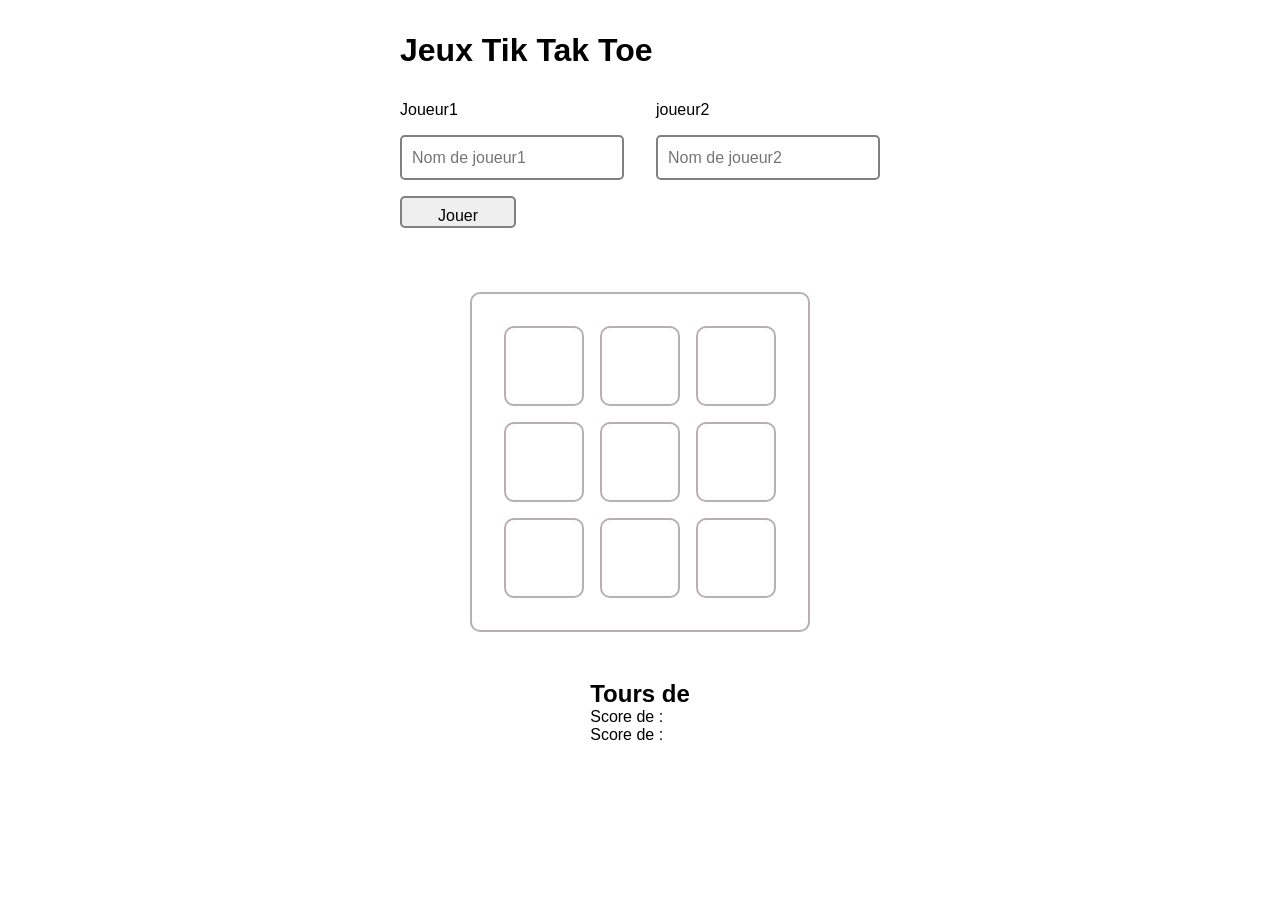
==== index.html @ d890a497 "valeur" ====
<!DOCTYPE html>
<html lang="en">
<head>
    <meta charset="UTF-8">
    <meta name="viewport" content="width=device-width, initial-scale=1.0">
    <title>Tik tak</title>
    <link rel="stylesheet" href="style.css">
    <script src="app.js"></script>
</head>
<body>
    <div class="title">
        <h1>Jeux Tik Tak Toe</h1>
        <div class="form">
            <div class="input_name1">
                <label for="">Joueur1</label>
                <input type="text" id="name_player1" placeholder="Nom de joueur1">
            </div>
            <div class="input_name1">
                <label for="">joueur2</label>
                <input type="text" id="name_player2" placeholder="Nom de joueur2">
            </div>
        </div>
        <div>
            <button id="commencer" onclick="btn()">Jouer</button>
        </div>
        <div id="player_name">
        </div>
    </div>
    <div class="grid">
        <div id="case1" onclick="valeur()" class="tab"></div>
        <div id="case2" onclick="valeur()"  class="tab"></div>
        <div id="case3" onclick="valeur()"  class="tab"></div>
        <div id="case4" onclick="valeur()"  class="tab"></div>
        <div id="case5" onclick="valeur()" class="tab"></div>
        <div id="case6" onclick="valeur()" class="tab"></div>
        <div id="case7" onclick="valeur()" class="tab"></div>
        <div id="case8" class="tab"></div>
        <div id="case9" class="tab"></div>
    </div>
    <div class="foot">
        <h2>Tours de <span class="turn_palyer"></span> </h2>
        <p>Score de <span id="player1"></span> :  </p>
        <p>Score de <span id="player2"></span> :  </p>
    </div>
    
</body>
</html>
---- style.css ----
*{
    margin: 0;
    padding: 0;
    box-sizing: border-box;
}
body{
    display: flex;
    flex-direction: column;
    align-items: center;
    justify-content: center;
    margin: 2rem;
    font-family: sans-serif;
}
.title{
    display: flex;
    flex-direction: column;
    gap: 1rem;
}
.form{
    display: flex;
    gap: 2rem;
}
label{
    display: block;
    margin: 1rem auto;
}
input{
    height: 5vh;
    border: 2px solid grey;
    border-radius: 5px;
    padding: 1px 10px;
    font-size: 1rem;
}
#commencer {
    padding: 1vh 4vh;
    border-radius: 5px;
    font-size: 1rem;
    border: 2px solid grey;
    height: 2rem;
    cursor: pointer;
}
.grid{
    display: grid;
    grid-template-columns: repeat(3, 5rem);
    grid-template-rows: repeat(3, 5rem);
    gap: 1rem;
    padding: 2rem;
    margin: 3rem auto;
    border-radius: 10px;
    border: 2px solid rgb(183, 176, 176);
}
.tab{
    align-items: center;
    justify-content: center;
    text-align: center;
    font-size: 3rem;
    cursor: pointer;
    border-radius: 10px;
    border: 2px solid rgb(183, 176, 176);
    /* margin: auto 0; */
}
@media (max-width:430px){
    .form{
    display: flex;
    flex-direction: column;
    gap: 2rem;
    }
}
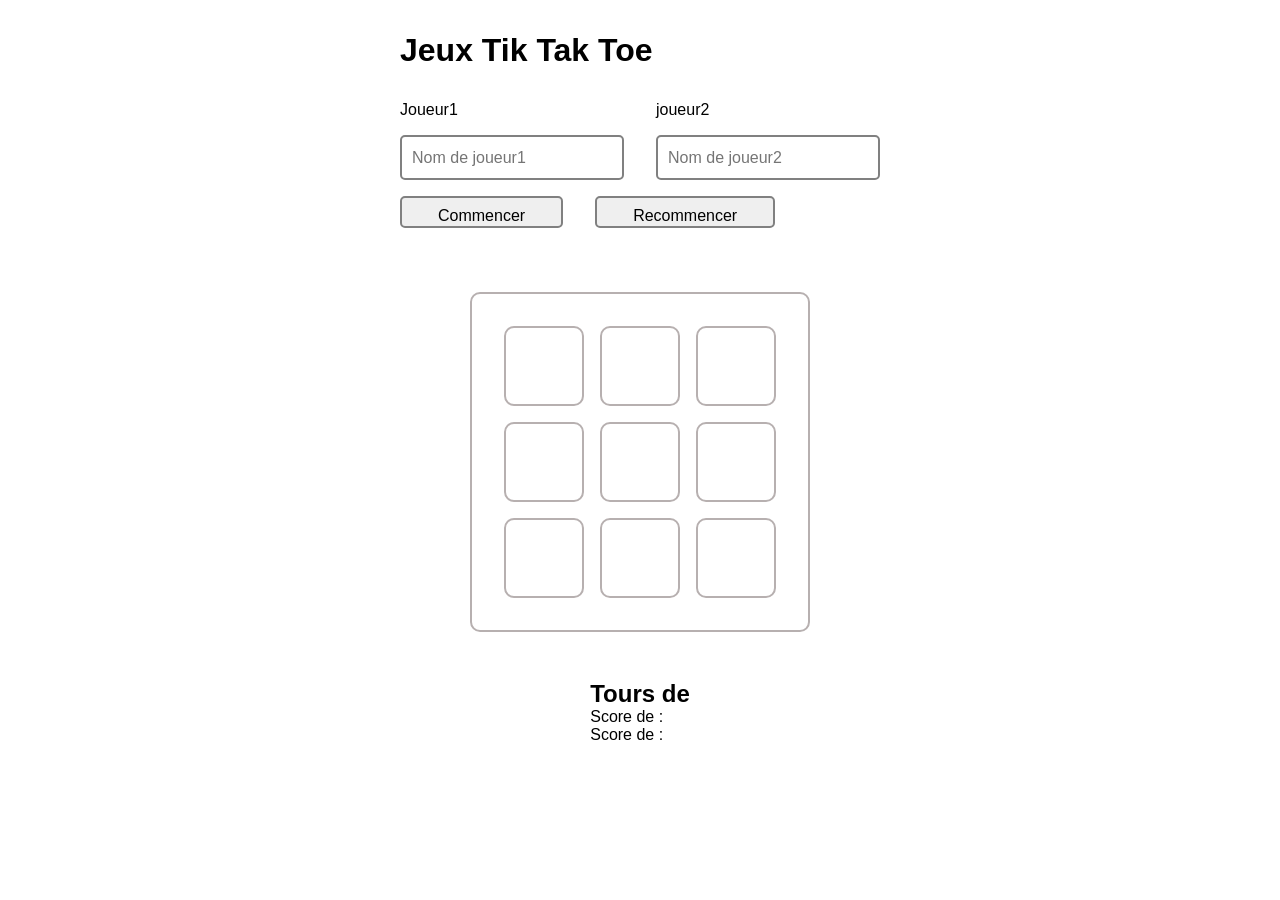
==== commit dd6b413a: "btn recomencer" ====
--- a/index.html
+++ b/index.html
@@ -20,22 +20,23 @@
                 <input type="text" id="name_player2" placeholder="Nom de joueur2">
             </div>
         </div>
-        <div>
-            <button id="commencer" onclick="btn()">Jouer</button>
+        <div class="btn">
+            <button id="commencer" onclick="btn()">Commencer</button>
+            <button id="commencer" onclick="btn2()">Recommencer</button>
         </div>
         <div id="player_name">
         </div>
     </div>
     <div class="grid">
-        <div id="case1" onclick="valeur()" class="tab"></div>
-        <div id="case2" onclick="valeur()"  class="tab"></div>
-        <div id="case3" onclick="valeur()"  class="tab"></div>
-        <div id="case4" onclick="valeur()"  class="tab"></div>
-        <div id="case5" onclick="valeur()" class="tab"></div>
-        <div id="case6" onclick="valeur()" class="tab"></div>
-        <div id="case7" onclick="valeur()" class="tab"></div>
-        <div id="case8" class="tab"></div>
-        <div id="case9" class="tab"></div>
+        <div id="case1" onclick="valeur1()" class="tab"></div>
+        <div id="case2" onclick="valeur2()"  class="tab"></div>
+        <div id="case3" onclick="valeur3()"  class="tab"></div>
+        <div id="case4" onclick="valeur4()"  class="tab"></div>
+        <div id="case5" onclick="valeur5()" class="tab"></div>
+        <div id="case6" onclick="valeur6()" class="tab"></div>
+        <div id="case7" onclick="valeur7()" class="tab"></div>
+        <div id="case8" onclick="valeur8()" class="tab"></div>
+        <div id="case9" onclick="valeur9()" class="tab"></div>
     </div>
     <div class="foot">
         <h2>Tours de <span class="turn_palyer"></span> </h2>
--- a/style.css
+++ b/style.css
@@ -31,12 +31,17 @@
     padding: 1px 10px;
     font-size: 1rem;
 }
+.btn{
+    display: flex;
+    gap: 2rem;
+}
 #commencer {
     padding: 1vh 4vh;
     border-radius: 5px;
     font-size: 1rem;
     border: 2px solid grey;
     height: 2rem;
+    
     cursor: pointer;
 }
 .grid{
@@ -65,4 +70,9 @@
     flex-direction: column;
     gap: 2rem;
     }
+    .btn{
+    display: flex;
+    flex-direction: column;
+    gap: 2rem;
+    }
 }
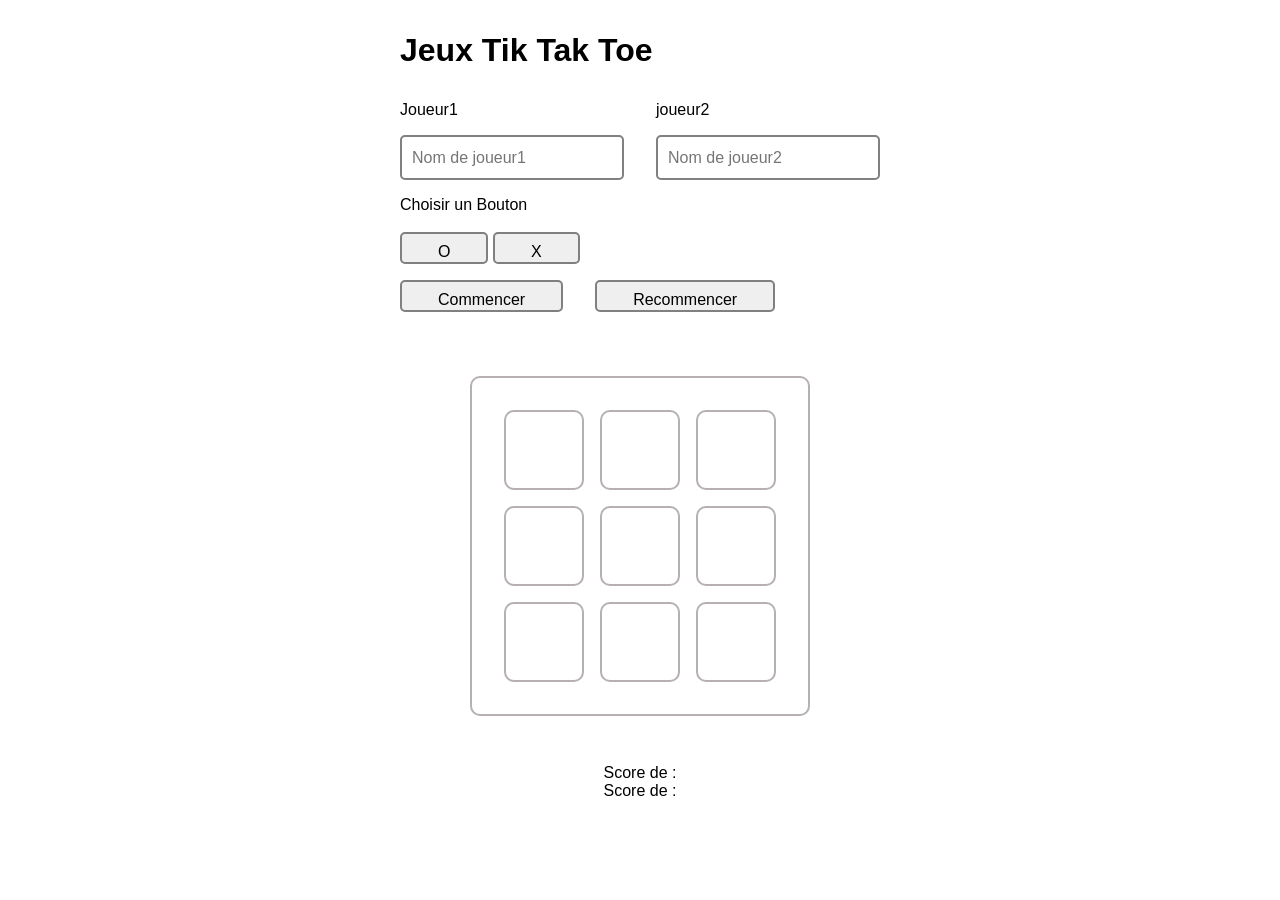
==== commit c642dcfe: "valeur de case" ====
--- a/index.html
+++ b/index.html
@@ -20,9 +20,14 @@
                 <input type="text" id="name_player2" placeholder="Nom de joueur2">
             </div>
         </div>
+        <div class="choix">
+            <p>Choisir un Bouton</p>
+            <input type="submit" id="chose" class="choix_btn" onclick="choix()" value="O">
+            <input type="submit" id="chose2" class="choix_btn" onclick="choix2()" value="X">
+        </div>
         <div class="btn">
-            <button id="commencer" onclick="btn()">Commencer</button>
-            <button id="commencer" onclick="btn2()">Recommencer</button>
+            <button id="commencer"  onclick="btn()">Commencer</button>
+            <button id="commencer"  onclick="btn2()">Recommencer</button>
         </div>
         <div id="player_name">
         </div>
@@ -39,7 +44,6 @@
         <div id="case9" onclick="valeur9()" class="tab"></div>
     </div>
     <div class="foot">
-        <h2>Tours de <span class="turn_palyer"></span> </h2>
         <p>Score de <span id="player1"></span> :  </p>
         <p>Score de <span id="player2"></span> :  </p>
     </div>
--- a/style.css
+++ b/style.css
@@ -35,13 +35,24 @@
     display: flex;
     gap: 2rem;
 }
+.choix{
+    gap: 10rem;
+}
+.choix_btn{
+    margin-top: 2vh;
+     padding: 1vh 4vh;
+    border-radius: 5px;
+    font-size: 1rem;
+    border: 2px solid grey;
+    height: 2rem;
+    cursor: pointer;
+}
 #commencer {
     padding: 1vh 4vh;
     border-radius: 5px;
     font-size: 1rem;
     border: 2px solid grey;
     height: 2rem;
-    
     cursor: pointer;
 }
 .grid{
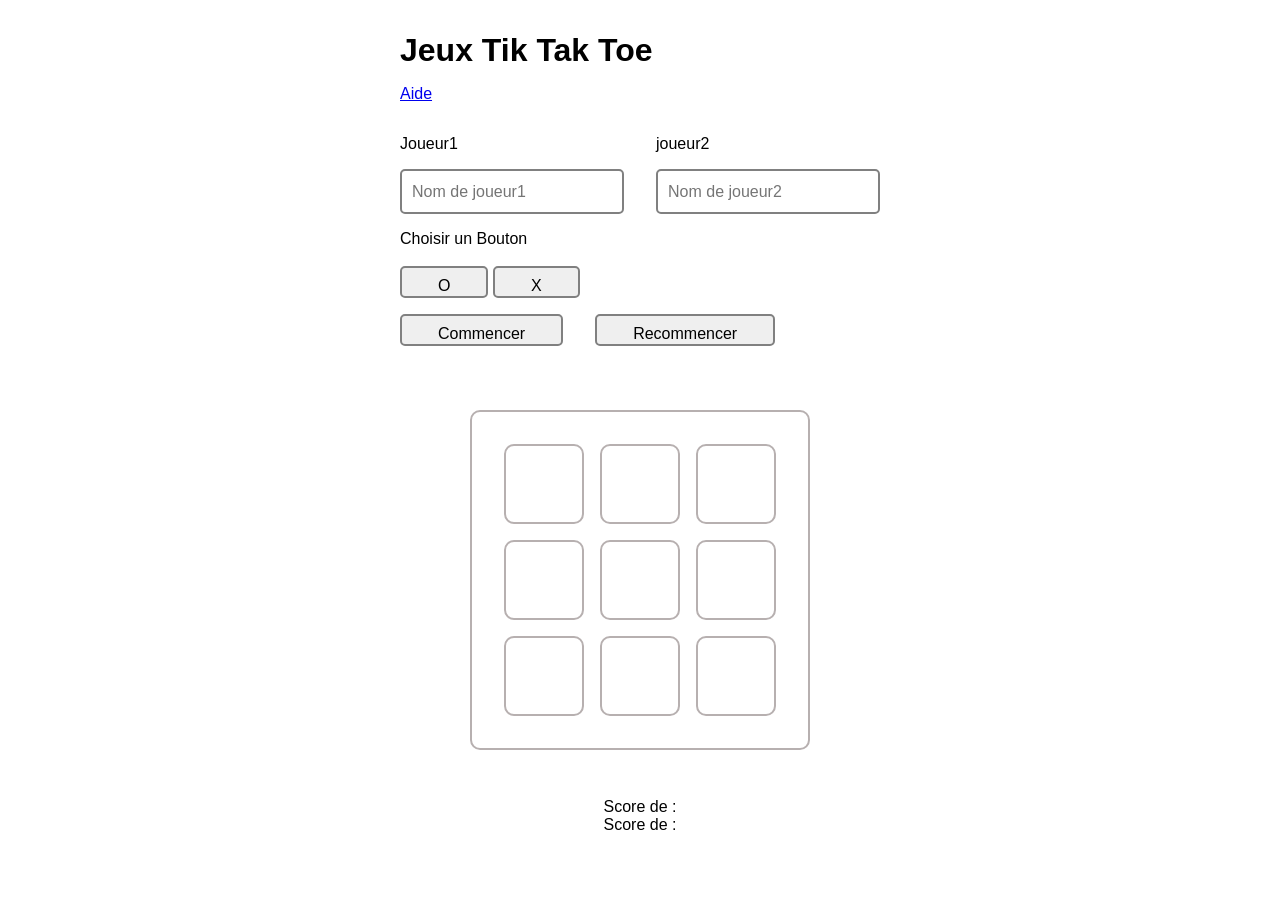
==== commit 792dd4e1: "aide" ====
--- a/index.html
+++ b/index.html
@@ -9,7 +9,8 @@
 </head>
 <body>
     <div class="title">
-        <h1>Jeux Tik Tak Toe</h1>
+        <h1>Jeux Tik Tak Toe </h1>
+        <p><span class="lien" ><a href="aide.html" target="_blank">Aide</a></span></p>
         <div class="form">
             <div class="input_name1">
                 <label for="">Joueur1</label>
--- a/style.css
+++ b/style.css
@@ -75,6 +75,12 @@
     border: 2px solid rgb(183, 176, 176);
     /* margin: auto 0; */
 }
+.lien{
+    font-size: 1rem;
+}
+ul{
+    margin-left: 20px;
+}
 @media (max-width:430px){
     .form{
     display: flex;
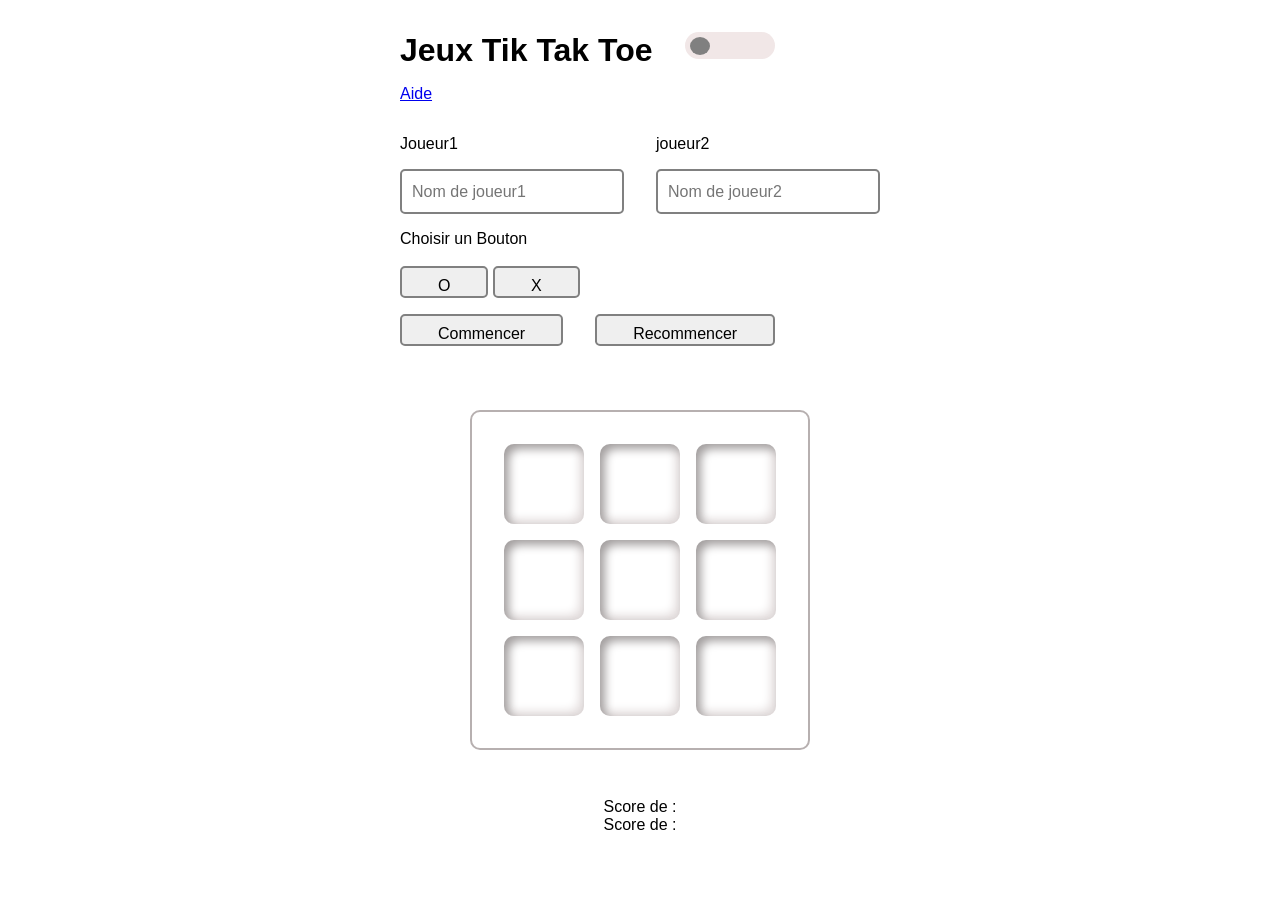
==== commit f3d3b48a: "mode sambre" ====
--- a/index.html
+++ b/index.html
@@ -5,11 +5,18 @@
     <meta name="viewport" content="width=device-width, initial-scale=1.0">
     <title>Tik tak</title>
     <link rel="stylesheet" href="style.css">
+    <link rel="stylesheet" href="https://cdnjs.cloudflare.com/ajax/libs/font-awesome/6.7.2/css/all.min.css">
     <script src="app.js"></script>
 </head>
 <body>
     <div class="title">
-        <h1>Jeux Tik Tak Toe </h1>
+        <div class="barrenav">
+            <h1>Jeux Tik Tak Toe </h1>
+            <div class="mode1">
+                <span  id="mode2" onclick="sombre()"></span> 
+                <span  id="mode3"  onclick="clair()"></span> 
+            </div> 
+        </div>
         <p><span class="lien" ><a href="aide.html" target="_blank">Aide</a></span></p>
         <div class="form">
             <div class="input_name1">
--- a/style.css
+++ b/style.css
@@ -10,6 +10,34 @@
     justify-content: center;
     margin: 2rem;
     font-family: sans-serif;
+}
+.barrenav{
+    display: flex;
+    gap: 2rem;
+}
+.mode1{
+    background: rgb(241, 231, 231);
+    border-radius: 20px;
+    display: flex;
+    gap: 2rem;
+    padding: 5px;
+    width: 10vh;
+    height: 3vh;
+}
+#mode2{
+    background: grey;
+    width: 20px;
+    border-radius: 50%;
+    cursor: pointer;
+    height: 2vh;
+}
+#mode3{
+    background: gray;
+    width: 20px;
+    border-radius: 50%;
+    height: 2vh;
+    cursor: pointer;
+    display: none;
 }
 .title{
     display: flex;
@@ -72,7 +100,9 @@
     font-size: 3rem;
     cursor: pointer;
     border-radius: 10px;
-    border: 2px solid rgb(183, 176, 176);
+    border: none;
+    /* border: 2px solid rgb(183, 176, 176); */
+    box-shadow: inset 5px 5px 10px rgb(163, 159, 159),inset -5px -5px 10px rgb(228, 222, 222);
     /* margin: auto 0; */
 }
 .lien{
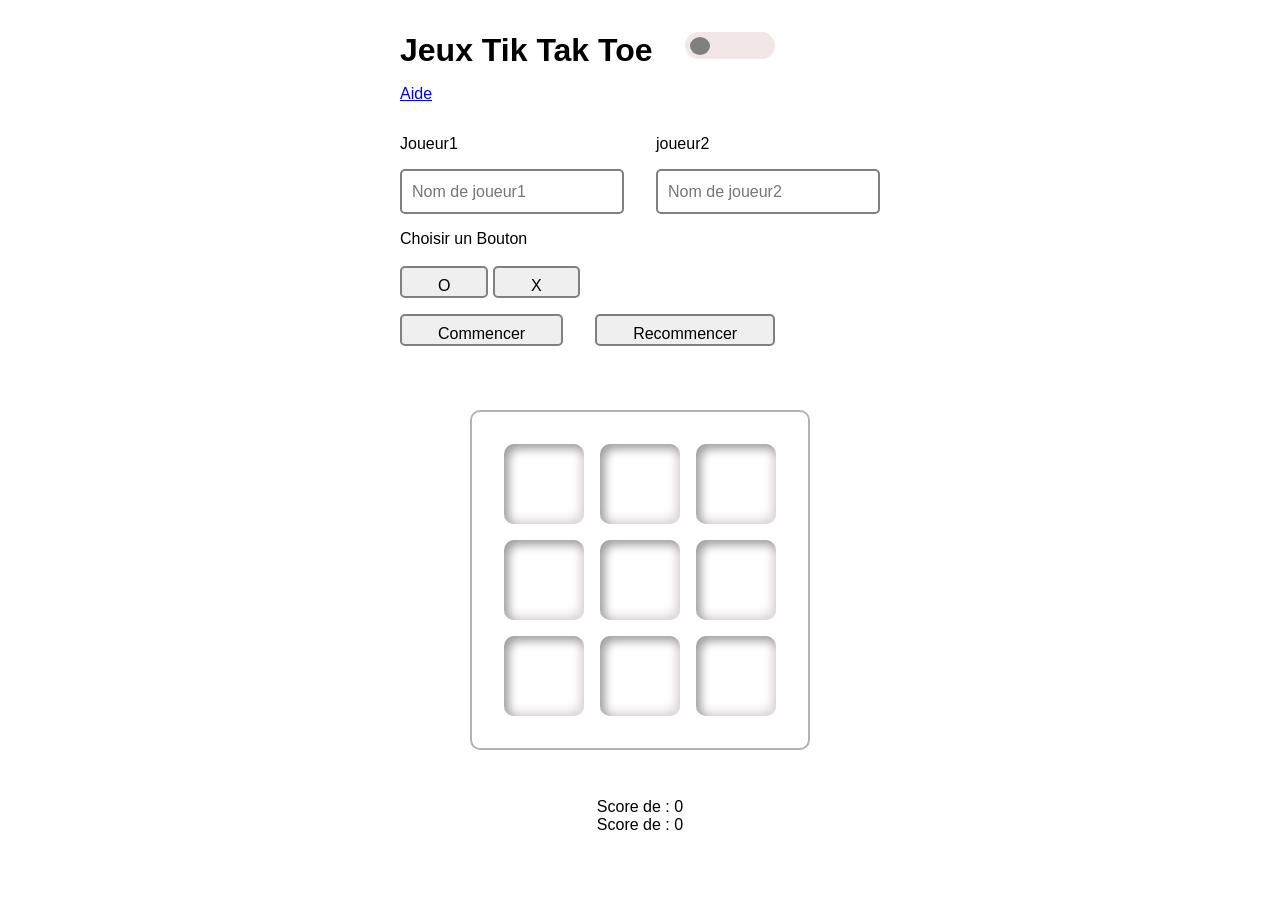
==== commit 23913071: "gestion de scrore" ====
--- a/index.html
+++ b/index.html
@@ -52,8 +52,8 @@
         <div id="case9" onclick="valeur9()" class="tab"></div>
     </div>
     <div class="foot">
-        <p>Score de <span id="player1"></span> :  </p>
-        <p>Score de <span id="player2"></span> :  </p>
+        <p>Score de <span id="player1"></span> : <span id="deb_score1">0</span>  </p>
+        <p>Score de <span id="player2"></span> : <span id="deb_score2">0</span> </p>
     </div>
     
 </body>
--- a/style.css
+++ b/style.css
@@ -33,7 +33,7 @@
 }
 #mode3{
     background: gray;
-    width: 20px;
+    width: 22px;
     border-radius: 50%;
     height: 2vh;
     cursor: pointer;
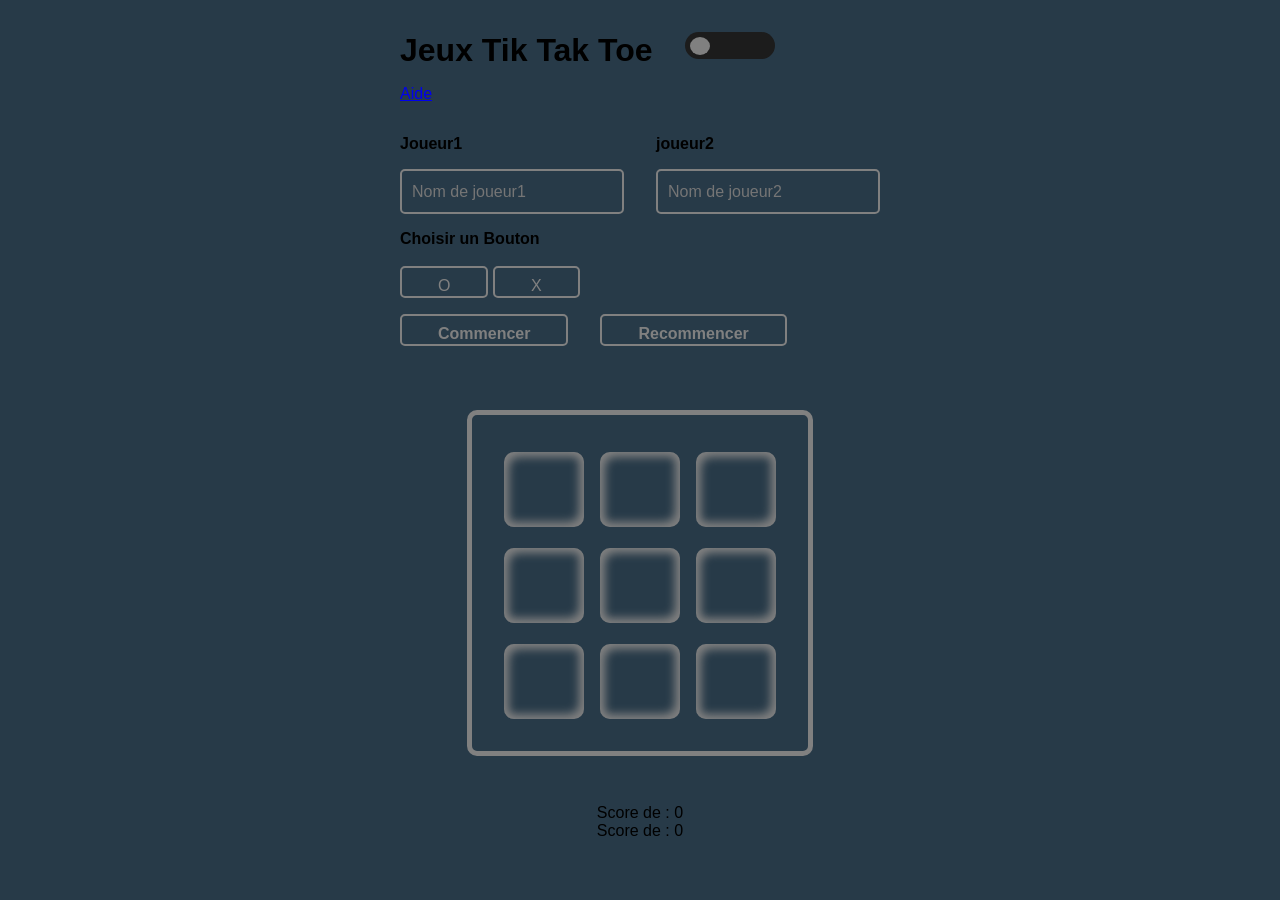
==== commit 623bee14: "backgroud-color" ====
--- a/index.html
+++ b/index.html
@@ -5,14 +5,13 @@
     <meta name="viewport" content="width=device-width, initial-scale=1.0">
     <title>Tik tak</title>
     <link rel="stylesheet" href="style.css">
-    <link rel="stylesheet" href="https://cdnjs.cloudflare.com/ajax/libs/font-awesome/6.7.2/css/all.min.css">
     <script src="app.js"></script>
 </head>
 <body>
     <div class="title">
         <div class="barrenav">
             <h1>Jeux Tik Tak Toe </h1>
-            <div class="mode1">
+            <div class="mode1" id="mode">
                 <span  id="mode2" onclick="sombre()"></span> 
                 <span  id="mode3"  onclick="clair()"></span> 
             </div> 
@@ -29,13 +28,13 @@
             </div>
         </div>
         <div class="choix">
-            <p>Choisir un Bouton</p>
+            <p class="btn_choix">Choisir un Bouton</p>
             <input type="submit" id="chose" class="choix_btn" onclick="choix()" value="O">
             <input type="submit" id="chose2" class="choix_btn" onclick="choix2()" value="X">
         </div>
         <div class="btn">
             <button id="commencer"  onclick="btn()">Commencer</button>
-            <button id="commencer"  onclick="btn2()">Recommencer</button>
+            <button id="recommencer"  onclick="btn2()">Recommencer</button>
         </div>
         <div id="player_name">
         </div>
--- a/style.css
+++ b/style.css
@@ -6,6 +6,7 @@
 body{
     display: flex;
     flex-direction: column;
+    background: rgb(39, 58, 72);
     align-items: center;
     justify-content: center;
     margin: 2rem;
@@ -16,7 +17,7 @@
     gap: 2rem;
 }
 .mode1{
-    background: rgb(241, 231, 231);
+    background: rgb(28, 28, 28);
     border-radius: 20px;
     display: flex;
     gap: 2rem;
@@ -51,13 +52,21 @@
 label{
     display: block;
     margin: 1rem auto;
+    font-weight: bold;
 }
 input{
     height: 5vh;
     border: 2px solid grey;
+    color: grey;
+    background: transparent;
     border-radius: 5px;
     padding: 1px 10px;
+    transition: 2s;
     font-size: 1rem;
+    cursor: pointer;
+}
+input:hover{
+    
 }
 .btn{
     display: flex;
@@ -75,9 +84,26 @@
     height: 2rem;
     cursor: pointer;
 }
+.btn_choix{
+    font-weight: bold;
+}
 #commencer {
+    font-weight: bold;
     padding: 1vh 4vh;
     border-radius: 5px;
+    background: transparent;
+    font-size: 1rem;
+    border: 2px solid grey;
+    height: 2rem;
+    color: grey;
+    cursor: pointer;
+}
+#recommencer {
+    color: grey;
+    font-weight: bold;
+    padding: 1vh 4vh;
+    border-radius: 5px;
+    background: transparent;
     font-size: 1rem;
     border: 2px solid grey;
     height: 2rem;
@@ -91,19 +117,18 @@
     padding: 2rem;
     margin: 3rem auto;
     border-radius: 10px;
-    border: 2px solid rgb(183, 176, 176);
+    border: 5px solid grey;
 }
 .tab{
     align-items: center;
     justify-content: center;
     text-align: center;
+    margin-top: 5px;
     font-size: 3rem;
     cursor: pointer;
     border-radius: 10px;
     border: none;
-    /* border: 2px solid rgb(183, 176, 176); */
-    box-shadow: inset 5px 5px 10px rgb(163, 159, 159),inset -5px -5px 10px rgb(228, 222, 222);
-    /* margin: auto 0; */
+    box-shadow: inset 5px 5px 10px grey,inset -5px -5px 10px grey;
 }
 .lien{
     font-size: 1rem;
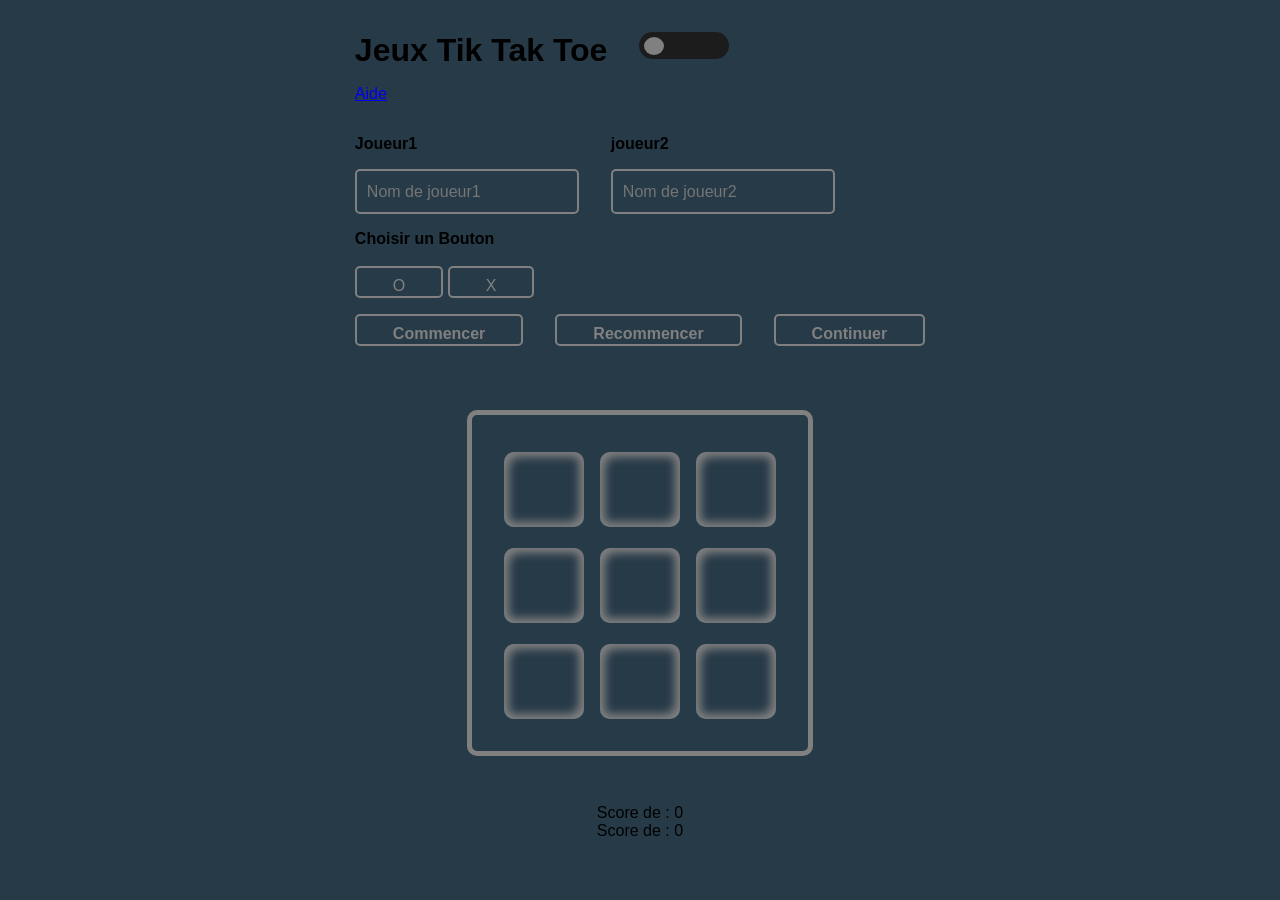
==== commit b2ebd215: "bouton continue" ====
--- a/index.html
+++ b/index.html
@@ -33,8 +33,9 @@
             <input type="submit" id="chose2" class="choix_btn" onclick="choix2()" value="X">
         </div>
         <div class="btn">
-            <button id="commencer"  onclick="btn()">Commencer</button>
-            <button id="recommencer"  onclick="btn2()">Recommencer</button>
+            <button id="commencer"  onclick="commencer()">Commencer</button>
+            <button id="recommencer"  onclick="recommencer()">Recommencer</button>
+            <button id="continuer"  onclick="continuer()">Continuer</button>
         </div>
         <div id="player_name">
         </div>
--- a/style.css
+++ b/style.css
@@ -87,6 +87,17 @@
 .btn_choix{
     font-weight: bold;
 }
+#continuer {
+    font-weight: bold;
+    padding: 1vh 4vh;
+    border-radius: 5px;
+    background: transparent;
+    font-size: 1rem;
+    border: 2px solid grey;
+    height: 2rem;
+    color: grey;
+    cursor: pointer;
+}
 #commencer {
     font-weight: bold;
     padding: 1vh 4vh;
